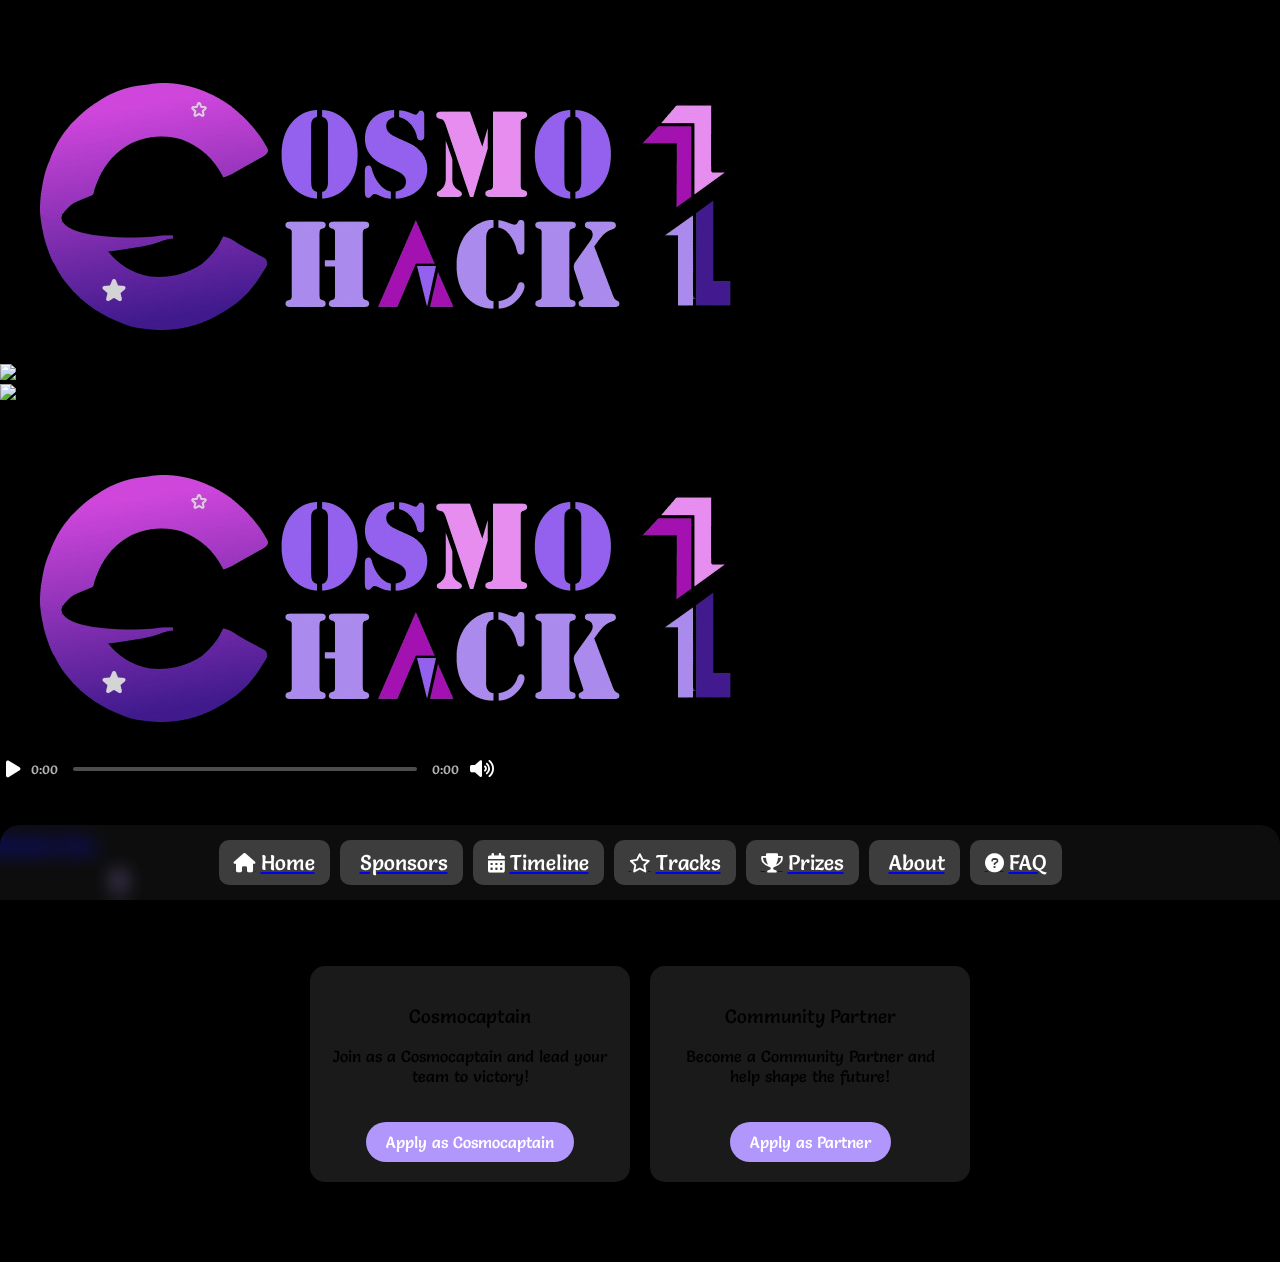
==== index.html @ fd75b13c "Merge pull request #18 from sourcify404/Gourab" ====
<!DOCTYPE html>
<html lang="en">

<head>
    <meta charset="UTF-8">
    <meta name="viewport" content="width=device-width, initial-scale=1.0">
    <title>Cosmohack</title>
    <script src="https://cdn.tailwindcss.com"></script>
    <script type="module" src="https://unpkg.com/@splinetool/viewer@1.9.48/build/spline-viewer.js"></script>
    <link href="https://cdnjs.cloudflare.com/ajax/libs/font-awesome/6.0.0-beta3/css/all.min.css" rel="stylesheet">
    <link rel="stylesheet" href="https://cdnjs.cloudflare.com/ajax/libs/font-awesome/6.7.1/css/all.min.css" integrity="sha512-5Hs3dF2AEPkpNAR7UiOHba+lRSJNeM2ECkwxUIxC1Q/FLycGTbNapWXB4tP889k5T5Ju8fs4b1P5z/iB4nMfSQ==" crossorigin="anonymous" referrerpolicy="no-referrer" />
    <script src="audioPlayer.js" defer></script>
    <link rel="stylesheet" href="index.css">
    <style>
        body {
            margin: 0;
            padding: 0;
            overflow-x: hidden;
            min-height: 100vh;
            background-color: black;
        }

        .spline-viewer-container {
            position: fixed;
            top: 0;
            left: 0;
            width: 100%;
            height: 100vh;
            z-index: -1;
        }

        .floating-bar {
            position: fixed;
            bottom: 0;
            left: 0;
            width: 100%;
            background: rgba(255, 255, 255, 0.05);
            backdrop-filter: blur(10px);
            display: flex;
            justify-content: center;
            align-items: center;
            padding: 15px 0;
            border-radius: 20px 20px 0 0;
            box-shadow: 0 5px 15px rgba(0, 0, 0, 0.1);
            z-index: 1000;
        }

        .floating-bar button {
            color: white;
            background: rgba(255, 255, 255, 0.2);
            border: none;
            padding: 10px 15px;
            margin: 0 5px;
            font-size: 1rem;
            cursor: pointer;
            transition: all 0.3s ease;
            display: flex;
            align-items: center;
            border-radius: 10px;
        }

        .floating-bar button i {
            margin-right: 5px;
            font-size: 1.2rem;
        }

        .floating-bar button span {
            font-size: 1.3rem;
            font-weight: 500;
        }

        .floating-bar button:hover {
            background: rgba(255, 255, 255, 0.1);
            transform: translateY(-3px);
            box-shadow: 0 4px 8px rgba(0, 0, 0, 0.042);
        }

        .content-wrapper {
            padding-bottom: 80px;
            padding-top: 20px;
            margin-top: 20px;
        }

        .apply-section {
            display: flex;
            justify-content: center;
            gap: 20px;
            margin-top: 40px;
            flex-wrap: wrap;
        }

        .apply-card {
            background: rgba(255, 255, 255, 0.1);
            backdrop-filter: blur(10px);
            border-radius: 15px;
            padding: 20px;
            width: 280px;
            text-align: center;
            transition: transform 0.3s ease;
        }

        .apply-card:hover {
            transform: translateY(-10px);
        }

        .apply-now-btn {
            background: #B197FC;
            color: white;
            padding: 10px 20px;
            border-radius: 25px;
            text-decoration: none;
            display: inline-block;
            margin-top: 20px;
            transition: background 0.3s ease;
            font-size: 1rem;
        }

        .apply-now-btn:hover {
            background: #9370DB;
        }

        @media (max-width: 640px) {
            .apply-card {
                width: 100%;
                max-width: 280px;
            }
        }

        @keyframes float {
            0%, 100% { transform: translateY(0); }
            50% { transform: translateY(-10px); }
        }

        .floating-animation {
            animation: float 3s ease-in-out infinite;
        }

        @media (max-width: 768px) {
            .floating-bar button span {
                display: none;
            }

            .apply-section {
                flex-direction: column;
                align-items: center;
            }
        }

        @media (max-width: 640px) {
            .floating-bar {
                padding: 10px 0;
            }

            .floating-bar button {
                padding: 8px 10px;
                margin: 0 2px;
            }

            .floating-bar button i {
                font-size: 1.1rem;
                margin-right: 0;
            }
        }

        .music-player {
            width: 90%;
            max-width: 500px;
            /* margin: 20px auto; */
            background: rgba(0, 0, 0, 0.6);
            backdrop-filter: blur(10px);
            /* padding: 10px; */
            border-radius: 15px;
            display: flex;
            align-items: center;
            justify-content: space-between;
        }

        .music-player button {
            background: none;
            border: none;
            color: white;
            font-size: 1.2rem;
            cursor: pointer;
            transition: color 0.3s ease;
        }

        .music-player button:hover {
            color: #B197FC;
        }

        #progressBar {
            flex-grow: 1;
            height: 4px;
            background: rgba(255, 255, 255, 0.3);
            margin: 0 10px;
            border-radius: 2px;
            cursor: pointer;
        }

        #progress {
            height: 100%;
            background: #B197FC;
            width: 0;
            border-radius: 2px;
            transition: width 0.1s linear;
        }

        .time {
            font-size: 0.8rem;
            color: rgba(255, 255, 255, 0.7);
            margin: 0 5px;
        }
    </style>
</head>

<body>
    <!-- Preloader -->
    <div id="preloader" class="fixed inset-0 flex items-center justify-center bg-black z-50">
        <div class="flex flex-col items-center">
            <div class="animate-spin rounded-full h-16 w-16 border-t-4 border-purple-500 border-opacity-75"></div>
            <p class="mt-4 text-white text-lg">Loading...</p>
        </div>
    </div>

    <!-- Spline Viewer Background -->
    <div class="spline-viewer-container">
        <spline-viewer url="https://prod.spline.design/6LTLSMAaLiIze7dn/scene.splinecode"></spline-viewer>
    </div>

    <!-- Logo -->
    <div class="fixed top-4 left-4 z-10 flex items-center logo">
        <img src="./images/logo.png" alt="Logo" class="w-40 object-contain" />
    </div>

    <!-- Mascot 1 -->
    <div class="fixed top-4 right-4 z-10">
        <img src="./images/mascot1.png" alt="Mascot" class="w-20 floating-animation">
    </div>

    <!-- Mascot 2 -->
    <div class="fixed bottom-4 z-10 animate-slide-in-left">
        <img src="./images/mascot2.png" alt="Mascot" class="w-32 h-auto">
    </div>

    <!-- Main Content -->
    <div id="content" class="relative z-10 flex flex-col items-center justify-center min-h-screen px-4 py-20 text-center content-wrapper">
        <img src="./images/logo.png" alt="" class="floating-animation">

        <!-- Music Player Bar -->
        <div class="music-player mt-2">
            <button id="playPauseBtn">
                <i class="fas fa-play"></i>
            </button>
            <div class="time" id="currentTime">0:00</div>
            <div id="progressBar">
                <div id="progress"></div>
            </div>
            <div class="time" id="duration">0:00</div>
            <button id="muteBtn">
                <i class="fas fa-volume-up"></i>
            </button>
        </div>

        <p class="text-base sm:text-lg md:text-xl lg:text-2xl mb-6 drop-shadow-lg text-white">
            Innovate. Collaborate. Compete. Shape the future with your code!
        </p>

        <div class="flex flex-col items-center gap-4">
            <a href="#register"
                class="bg-white text-purple-500 px-6 py-3 rounded-lg font-medium shadow-md hover:bg-purple-500 hover:text-white transition-all">
                Register Now
            </a>

            <div class="z-10 bg-white bg-opacity-20 text-gray-800 rounded shadow-md px-4 py-2 max-w-[400px] md:px-6">
                <div class="flex flex-col md:flex-row items-center justify-between text-center md:text-left">
                    <p class="text-sm sm:text-base md:text-lg lg:text-xl font-semibold uppercase tracking-wide text-white mb-2 md:mb-0">
                        Feb 21-22 2025 <i class="fa-solid fa-hourglass-end fa-flip" style="color: #B197FC;"></i>&nbsp;
                    </p>
                    <p id="countdown" class="text-base sm:text-lg md:text-xl lg:text-2xl font-bold text-yellow-500">
                        26 : 02 : 07 : 10
                    </p>
                </div>
            </div>
            
        </div>

        <!-- Apply Section -->
        <div class="apply-section">
            <div class="apply-card floating-animation">
                <h3 class="text-white text-xl mb-4">Cosmocaptain</h3>
                <p class="text-gray-300 text-sm md:text-base mb-4">Join as a Cosmocaptain and lead your team to victory!</p>
                <a href="comingsoon.html" class="apply-now-btn" target="_blank">Apply as Cosmocaptain</a>
            </div>
            <div class="apply-card floating-animation" style="animation-delay: 0.5s;">
                <h3 class="text-white text-xl mb-4">Community Partner</h3>
                <p class="text-gray-300 text-sm md:text-base mb-4">Become a Community Partner and help shape the future!</p>
                <a href="communityPartner.html" class="apply-now-btn" target="_blank">Apply as Partner</a>
            </div>
        </div>
    </div>

    <!-- Floating Bar (Navbar alternative with glass effect) -->
    <nav class="floating-bar">
        <a href="#">
            <button>
                <i class="fas fa-home"></i>
                <span>Home</span>
            </button>
        </a>
        <a href="Sponsors.html" target="_blank">
            <button>
                <i class="fa-solid fa-sack-dollar"></i>
                <span>Sponsors</span>
            </button>
        </a>
        <a href="./Timeline.html" target="_blank">
            <button>
                <i class="fas fa-calendar-alt"></i>
                <span>Timeline</span>
            </button>
        </a>
        <a href="ProblemStatements.html" target="_blank">
            <button>
                <i class="fa-regular fa-star"></i>
                <span>Tracks</span>
            </button>
        </a>
        <a href="prizes.html" target="_blank">
            <button>
                <i class="fa-solid fa-trophy"></i>
                <span>Prizes</span>
            </button>
        </a>
        <a href="Aboutus.html" target="_blank">
            <button>
                <i class="fa-solid fa-people-group"></i>
                <span>About</span>
            </button>
        </a>
        <a href="Faq.html" target="_blank">
            <button>
                <i class="fas fa-question-circle"></i>
                <span>FAQ</span>
            </button>
        </a>
    </nav>

    <script>
        // Preloader functionality
        window.onload = function () {
            setTimeout(() => {
                document.getElementById('preloader').style.display = 'none';
                document.getElementById('content').classList.remove('hidden');
            }, 3000); // 3 seconds delay
        };

        // Countdown timer for registration
        const countdownElement = document.getElementById('countdown');
        const endDate = new Date('Feb 21, 2025 00:00:00').getTime();

        setInterval(() => {
            const now = new Date().getTime();
            const distance = endDate - now;

            if (distance <= 0) {
                countdownElement.innerHTML = "Registration Closed";
                return;
            }

            const days = Math.floor(distance / (1000 * 60 * 60 * 24));
            const hours = Math.floor((distance % (1000 * 60 * 60 * 24)) / (1000 * 60 * 60));
            const minutes = Math.floor((distance % (1000 * 60 * 60)) / (1000 * 60));
            const seconds = Math.floor((distance % (1000 * 60)) / 1000);

            countdownElement.innerHTML = `${days}d ${hours}h ${minutes}m ${seconds}s`;
        }, 1000);
    </script>

    <script defer async src="https://apply.devfolio.co/v2/sdk.js"></script>
</body>

</html>
---- index.css ----
@import url('https://fonts.googleapis.com/css2?family=Bebas+Neue&family=Chakra+Petch:ital,wght@0,300;0,400;0,500;0,600;0,700;1,300;1,400;1,500;1,600;1,700&family=Cinzel:wght@400..900&family=Orbitron&family=Pacifico&family=Playwrite+US+Trad+Guides&family=Roboto+Condensed:ital,wght@0,100..900;1,100..900&family=Salsa&display=swap');
*{
    font-family: "Salsa", serif;
    font-weight: 400;
    font-style: normal;
}
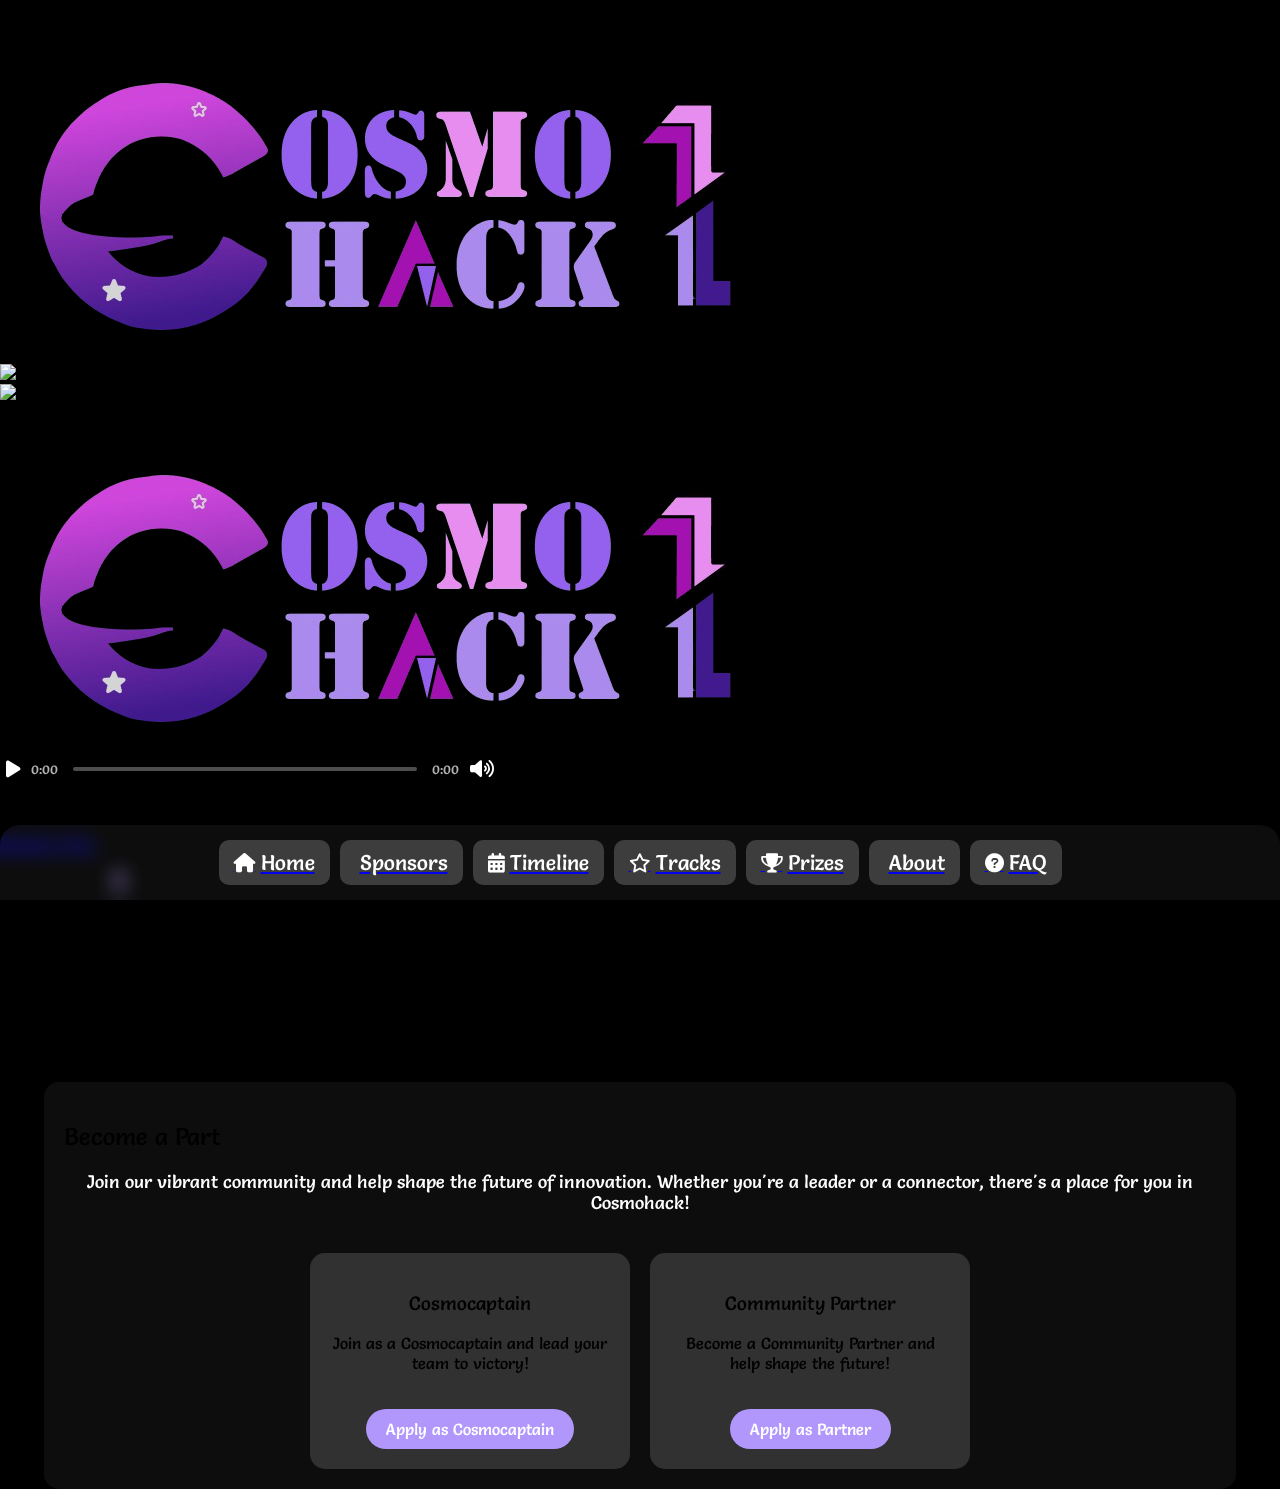
==== commit 215fb470: "okay" ====
--- a/index.html
+++ b/index.html
@@ -5,12 +5,16 @@
     <meta charset="UTF-8">
     <meta name="viewport" content="width=device-width, initial-scale=1.0">
     <title>Cosmohack</title>
+    <link rel="shortcut icon" href="./images/CosmoHACK-Round-W.png" type="image/x-icon">
     <script src="https://cdn.tailwindcss.com"></script>
     <script type="module" src="https://unpkg.com/@splinetool/viewer@1.9.48/build/spline-viewer.js"></script>
     <link href="https://cdnjs.cloudflare.com/ajax/libs/font-awesome/6.0.0-beta3/css/all.min.css" rel="stylesheet">
-    <link rel="stylesheet" href="https://cdnjs.cloudflare.com/ajax/libs/font-awesome/6.7.1/css/all.min.css" integrity="sha512-5Hs3dF2AEPkpNAR7UiOHba+lRSJNeM2ECkwxUIxC1Q/FLycGTbNapWXB4tP889k5T5Ju8fs4b1P5z/iB4nMfSQ==" crossorigin="anonymous" referrerpolicy="no-referrer" />
+    <link rel="stylesheet" href="https://cdnjs.cloudflare.com/ajax/libs/font-awesome/6.7.1/css/all.min.css"
+        integrity="sha512-5Hs3dF2AEPkpNAR7UiOHba+lRSJNeM2ECkwxUIxC1Q/FLycGTbNapWXB4tP889k5T5Ju8fs4b1P5z/iB4nMfSQ=="
+        crossorigin="anonymous" referrerpolicy="no-referrer" />
     <script src="audioPlayer.js" defer></script>
     <link rel="stylesheet" href="index.css">
+
     <style>
         body {
             margin: 0;
@@ -94,7 +98,8 @@
             backdrop-filter: blur(10px);
             border-radius: 15px;
             padding: 20px;
-            width: 280px;
+            width: calc(50% - 10px);
+            max-width: 280px;
             text-align: center;
             transition: transform 0.3s ease;
         }
@@ -127,8 +132,15 @@
         }
 
         @keyframes float {
-            0%, 100% { transform: translateY(0); }
-            50% { transform: translateY(-10px); }
+
+            0%,
+            100% {
+                transform: translateY(0);
+            }
+
+            50% {
+                transform: translateY(-10px);
+            }
         }
 
         .floating-animation {
@@ -165,10 +177,8 @@
         .music-player {
             width: 90%;
             max-width: 500px;
-            /* margin: 20px auto; */
             background: rgba(0, 0, 0, 0.6);
             backdrop-filter: blur(10px);
-            /* padding: 10px; */
             border-radius: 15px;
             display: flex;
             align-items: center;
@@ -210,6 +220,32 @@
             color: rgba(255, 255, 255, 0.7);
             margin: 0 5px;
         }
+
+        .become-part-section {
+            margin-top: 60px;
+            padding: 20px;
+            background: rgba(255, 255, 255, 0.05);
+            backdrop-filter: blur(10px);
+            border-radius: 15px;
+            max-width: 1200px;
+            width: 90%;
+            margin-left: auto;
+            margin-right: auto;
+        }
+
+        .become-part-description {
+            color: #ffffff;
+            text-align: center;
+            margin-bottom: 30px;
+            font-size: 1.1rem;
+        }
+
+        @media (max-width: 768px) {
+            .apply-card {
+                width: 100%;
+                max-width: none;
+            }
+        }
     </style>
 </head>
 
@@ -243,7 +279,8 @@
     </div>
 
     <!-- Main Content -->
-    <div id="content" class="relative z-10 flex flex-col items-center justify-center min-h-screen px-4 py-20 text-center content-wrapper">
+    <div id="content"
+        class="relative z-10 flex flex-col items-center justify-center min-h-screen px-4 py-20 text-center content-wrapper">
         <img src="./images/logo.png" alt="" class="floating-animation">
 
         <!-- Music Player Bar -->
@@ -273,7 +310,8 @@
 
             <div class="z-10 bg-white bg-opacity-20 text-gray-800 rounded shadow-md px-4 py-2 max-w-[400px] md:px-6">
                 <div class="flex flex-col md:flex-row items-center justify-between text-center md:text-left">
-                    <p class="text-sm sm:text-base md:text-lg lg:text-xl font-semibold uppercase tracking-wide text-white mb-2 md:mb-0">
+                    <p
+                        class="text-sm sm:text-base md:text-lg lg:text-xl font-semibold uppercase tracking-wide text-white mb-2 md:mb-0">
                         Feb 21-22 2025 <i class="fa-solid fa-hourglass-end fa-flip" style="color: #B197FC;"></i>&nbsp;
                     </p>
                     <p id="countdown" class="text-base sm:text-lg md:text-xl lg:text-2xl font-bold text-yellow-500">
@@ -281,24 +319,34 @@
                     </p>
                 </div>
             </div>
-            
+
         </div>
 
-        <!-- Apply Section -->
+
+
+    </div>
+    <!-- Become a Part Section -->
+    <div class="become-part-section">
+        <h2 class="text-white text-3xl mb-4 text-center">Become a Part</h2>
+        <p class="become-part-description">
+            Join our vibrant community and help shape the future of innovation. Whether you're a leader or a connector,
+            there's a place for you in Cosmohack!
+        </p>
         <div class="apply-section">
             <div class="apply-card floating-animation">
                 <h3 class="text-white text-xl mb-4">Cosmocaptain</h3>
-                <p class="text-gray-300 text-sm md:text-base mb-4">Join as a Cosmocaptain and lead your team to victory!</p>
+                <p class="text-gray-300 text-sm md:text-base mb-4">Join as a Cosmocaptain and lead your team to victory!
+                </p>
                 <a href="comingsoon.html" class="apply-now-btn" target="_blank">Apply as Cosmocaptain</a>
             </div>
             <div class="apply-card floating-animation" style="animation-delay: 0.5s;">
                 <h3 class="text-white text-xl mb-4">Community Partner</h3>
-                <p class="text-gray-300 text-sm md:text-base mb-4">Become a Community Partner and help shape the future!</p>
+                <p class="text-gray-300 text-sm md:text-base mb-4">Become a Community Partner and help shape the future!
+                </p>
                 <a href="communityPartner.html" class="apply-now-btn" target="_blank">Apply as Partner</a>
             </div>
         </div>
     </div>
-
     <!-- Floating Bar (Navbar alternative with glass effect) -->
     <nav class="floating-bar">
         <a href="#">
@@ -379,5 +427,4 @@
     <script defer async src="https://apply.devfolio.co/v2/sdk.js"></script>
 </body>
 
-</html>
-
+</html>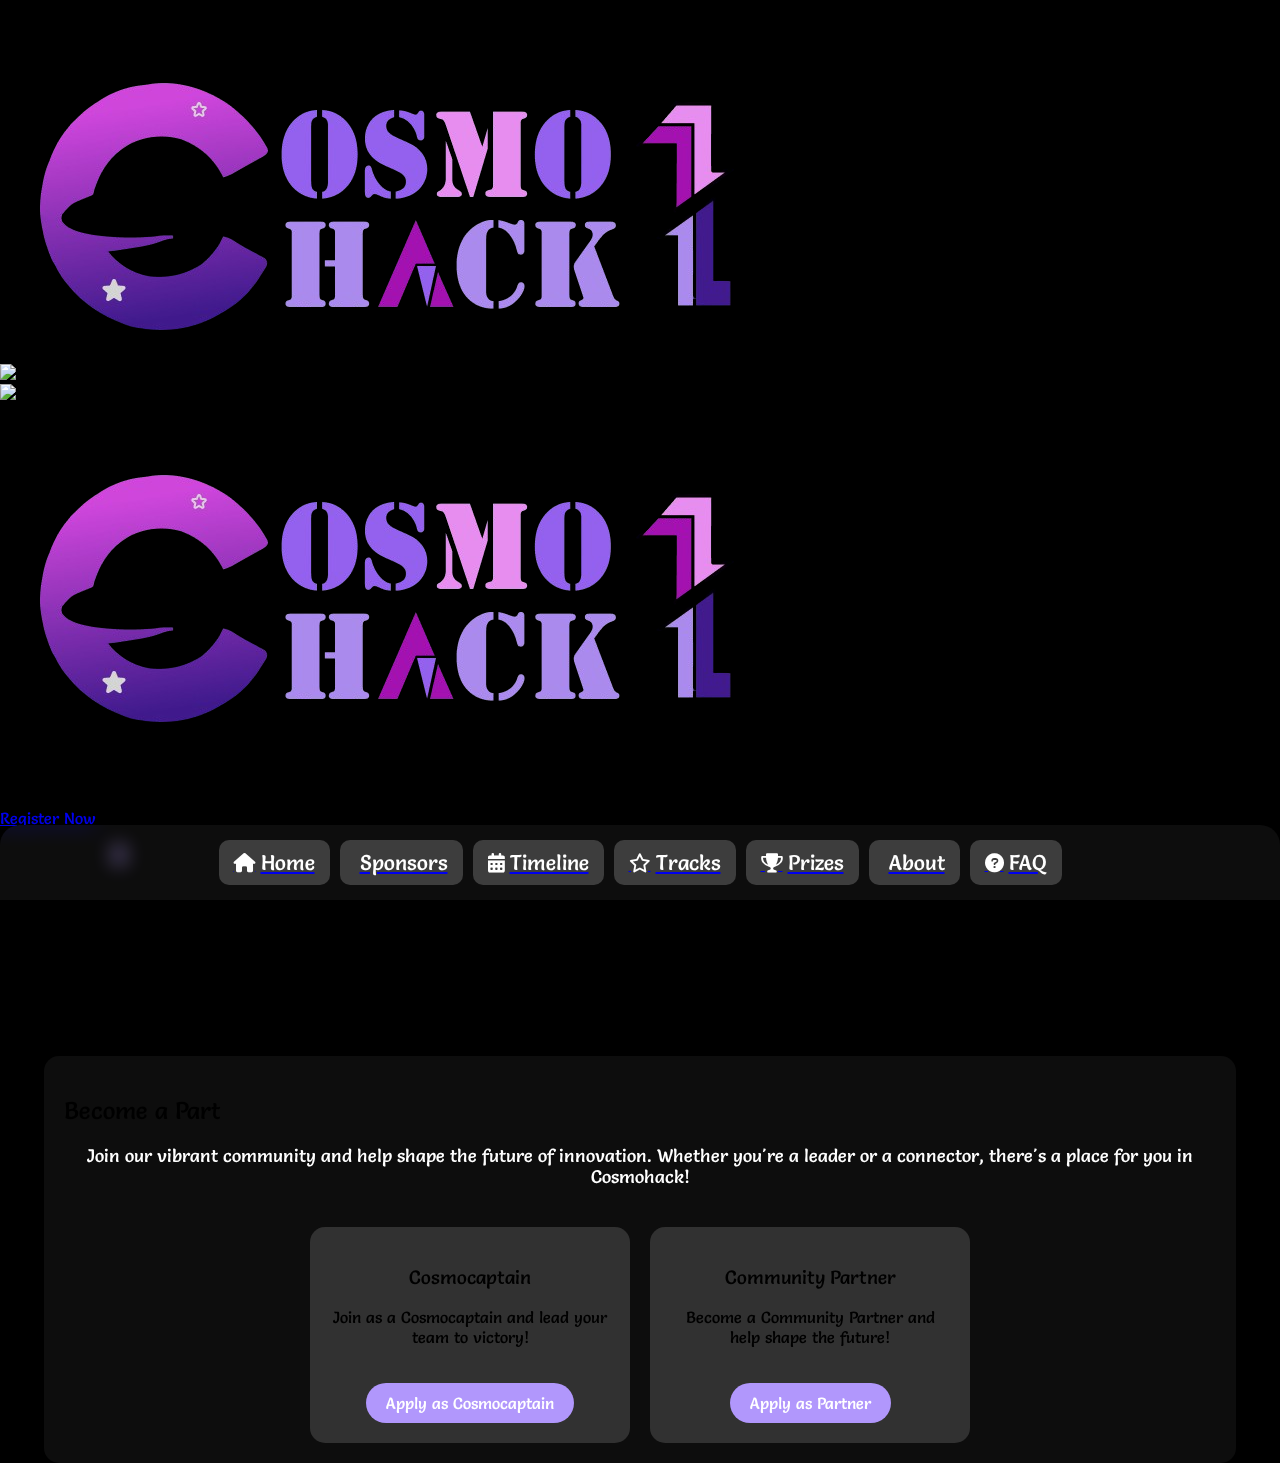
==== commit 4581b4ef: "okay" ====
--- a/index.html
+++ b/index.html
@@ -260,7 +260,7 @@
 
     <!-- Spline Viewer Background -->
     <div class="spline-viewer-container">
-        <spline-viewer url="https://prod.spline.design/6LTLSMAaLiIze7dn/scene.splinecode"></spline-viewer>
+        <spline-viewer url="https://prod.spline.design/hhapdNss47a67IuJ/scene.splinecode"></spline-viewer>
     </div>
 
     <!-- Logo -->
@@ -284,7 +284,7 @@
         <img src="./images/logo.png" alt="" class="floating-animation">
 
         <!-- Music Player Bar -->
-        <div class="music-player mt-2">
+        <!-- <div class="music-player mt-2">
             <button id="playPauseBtn">
                 <i class="fas fa-play"></i>
             </button>
@@ -296,10 +296,10 @@
             <button id="muteBtn">
                 <i class="fas fa-volume-up"></i>
             </button>
-        </div>
+        </div> -->
 
         <p class="text-base sm:text-lg md:text-xl lg:text-2xl mb-6 drop-shadow-lg text-white">
-            Innovate. Collaborate. Compete. Shape the future with your code!
+            Unlock the cosmos hack the fututre 
         </p>
 
         <div class="flex flex-col items-center gap-4">
@@ -311,14 +311,15 @@
             <div class="z-10 bg-white bg-opacity-20 text-gray-800 rounded shadow-md px-4 py-2 max-w-[400px] md:px-6">
                 <div class="flex flex-col md:flex-row items-center justify-between text-center md:text-left">
                     <p
-                        class="text-sm sm:text-base md:text-lg lg:text-xl font-semibold uppercase tracking-wide text-white mb-2 md:mb-0">
+                        class="text-xs sm:text-sm md:text-base lg:text-lg font-semibold uppercase tracking-wide text-white mb-2 md:mb-0">
                         Feb 21-22 2025 <i class="fa-solid fa-hourglass-end fa-flip" style="color: #B197FC;"></i>&nbsp;
                     </p>
-                    <p id="countdown" class="text-base sm:text-lg md:text-xl lg:text-2xl font-bold text-yellow-500">
+                    <p id="countdown" class="text-sm sm:text-base md:text-lg lg:text-xl font-bold text-yellow-500">
                         26 : 02 : 07 : 10
                     </p>
                 </div>
             </div>
+            
 
         </div>
 
@@ -326,7 +327,7 @@
 
     </div>
     <!-- Become a Part Section -->
-    <div class="become-part-section">
+    <div class="become-part-section mb-32">
         <h2 class="text-white text-3xl mb-4 text-center">Become a Part</h2>
         <p class="become-part-description">
             Join our vibrant community and help shape the future of innovation. Whether you're a leader or a connector,
@@ -355,37 +356,37 @@
                 <span>Home</span>
             </button>
         </a>
-        <a href="Sponsors.html" target="_blank">
+        <a href="Sponsors.html">
             <button>
                 <i class="fa-solid fa-sack-dollar"></i>
                 <span>Sponsors</span>
             </button>
         </a>
-        <a href="./Timeline.html" target="_blank">
+        <a href="./Timeline.html">
             <button>
                 <i class="fas fa-calendar-alt"></i>
                 <span>Timeline</span>
             </button>
         </a>
-        <a href="ProblemStatements.html" target="_blank">
+        <a href="ProblemStatements.html">
             <button>
                 <i class="fa-regular fa-star"></i>
                 <span>Tracks</span>
             </button>
         </a>
-        <a href="prizes.html" target="_blank">
+        <a href="prizes.html">
             <button>
                 <i class="fa-solid fa-trophy"></i>
                 <span>Prizes</span>
             </button>
         </a>
-        <a href="Aboutus.html" target="_blank">
+        <a href="Aboutus.html">
             <button>
                 <i class="fa-solid fa-people-group"></i>
                 <span>About</span>
             </button>
         </a>
-        <a href="Faq.html" target="_blank">
+        <a href="Faq.html">
             <button>
                 <i class="fas fa-question-circle"></i>
                 <span>FAQ</span>
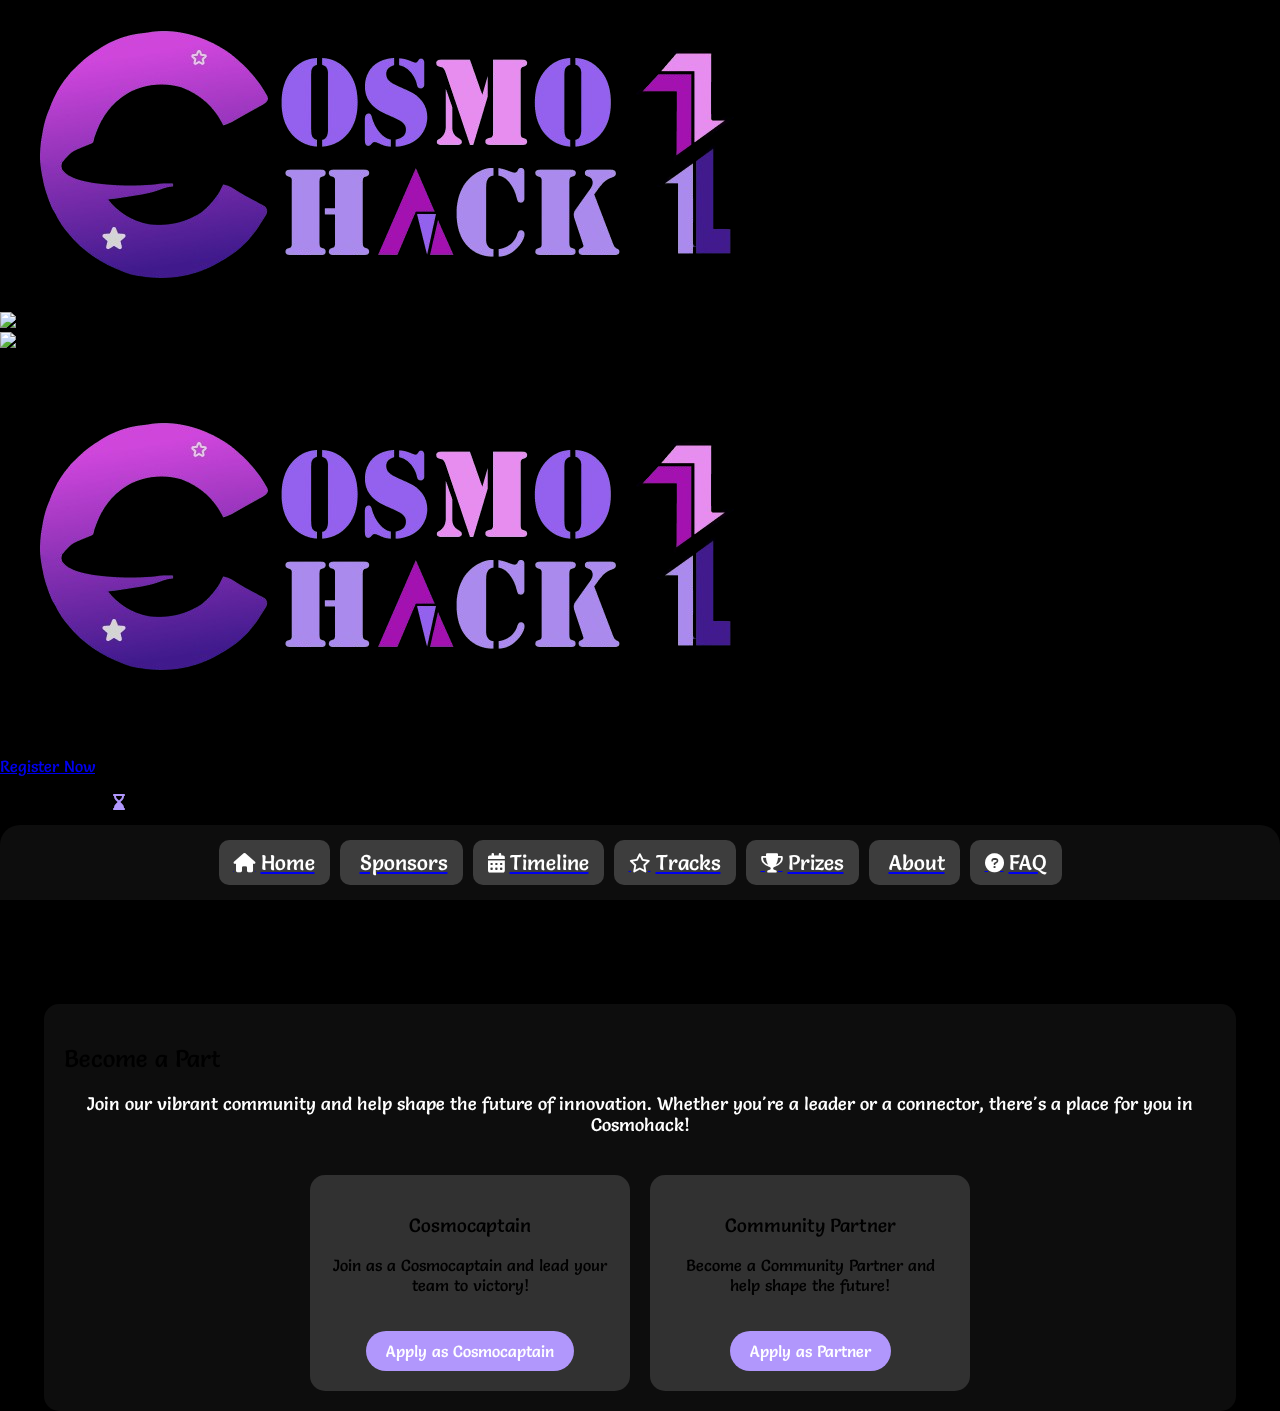
==== commit dd155398: "okay" ====
--- a/index.html
+++ b/index.html
@@ -338,60 +338,61 @@
                 <h3 class="text-white text-xl mb-4">Cosmocaptain</h3>
                 <p class="text-gray-300 text-sm md:text-base mb-4">Join as a Cosmocaptain and lead your team to victory!
                 </p>
-                <a href="comingsoon.html" class="apply-now-btn" target="_blank">Apply as Cosmocaptain</a>
+                <a href="https://lu.ma/aet2w219" class="apply-now-btn" target="_blank">Apply as Cosmocaptain</a>
             </div>
             <div class="apply-card floating-animation" style="animation-delay: 0.5s;">
                 <h3 class="text-white text-xl mb-4">Community Partner</h3>
                 <p class="text-gray-300 text-sm md:text-base mb-4">Become a Community Partner and help shape the future!
                 </p>
-                <a href="communityPartner.html" class="apply-now-btn" target="_blank">Apply as Partner</a>
+                <a href="https://lu.ma/0yjtzbkr" class="apply-now-btn" target="_blank">Apply as Partner</a>
             </div>
         </div>
     </div>
     <!-- Floating Bar (Navbar alternative with glass effect) -->
     <nav class="floating-bar">
-        <a href="#">
+        <a href="/">
             <button>
                 <i class="fas fa-home"></i>
                 <span>Home</span>
             </button>
         </a>
-        <a href="Sponsors.html">
+        <a href="/Sponsors">
             <button>
                 <i class="fa-solid fa-sack-dollar"></i>
                 <span>Sponsors</span>
             </button>
         </a>
-        <a href="./Timeline.html">
+        <a href="/Timeline">
             <button>
                 <i class="fas fa-calendar-alt"></i>
                 <span>Timeline</span>
             </button>
         </a>
-        <a href="ProblemStatements.html">
+        <a href="/ProblemStatements">
             <button>
                 <i class="fa-regular fa-star"></i>
                 <span>Tracks</span>
             </button>
         </a>
-        <a href="prizes.html">
+        <a href="/prizes">
             <button>
                 <i class="fa-solid fa-trophy"></i>
                 <span>Prizes</span>
             </button>
         </a>
-        <a href="Aboutus.html">
+        <a href="/Aboutus">
             <button>
                 <i class="fa-solid fa-people-group"></i>
                 <span>About</span>
             </button>
         </a>
-        <a href="Faq.html">
+        <a href="/Faq">
             <button>
                 <i class="fas fa-question-circle"></i>
                 <span>FAQ</span>
             </button>
         </a>
+        
     </nav>
 
     <script>
@@ -400,7 +401,7 @@
             setTimeout(() => {
                 document.getElementById('preloader').style.display = 'none';
                 document.getElementById('content').classList.remove('hidden');
-            }, 3000); // 3 seconds delay
+            }); 
         };
 
         // Countdown timer for registration
